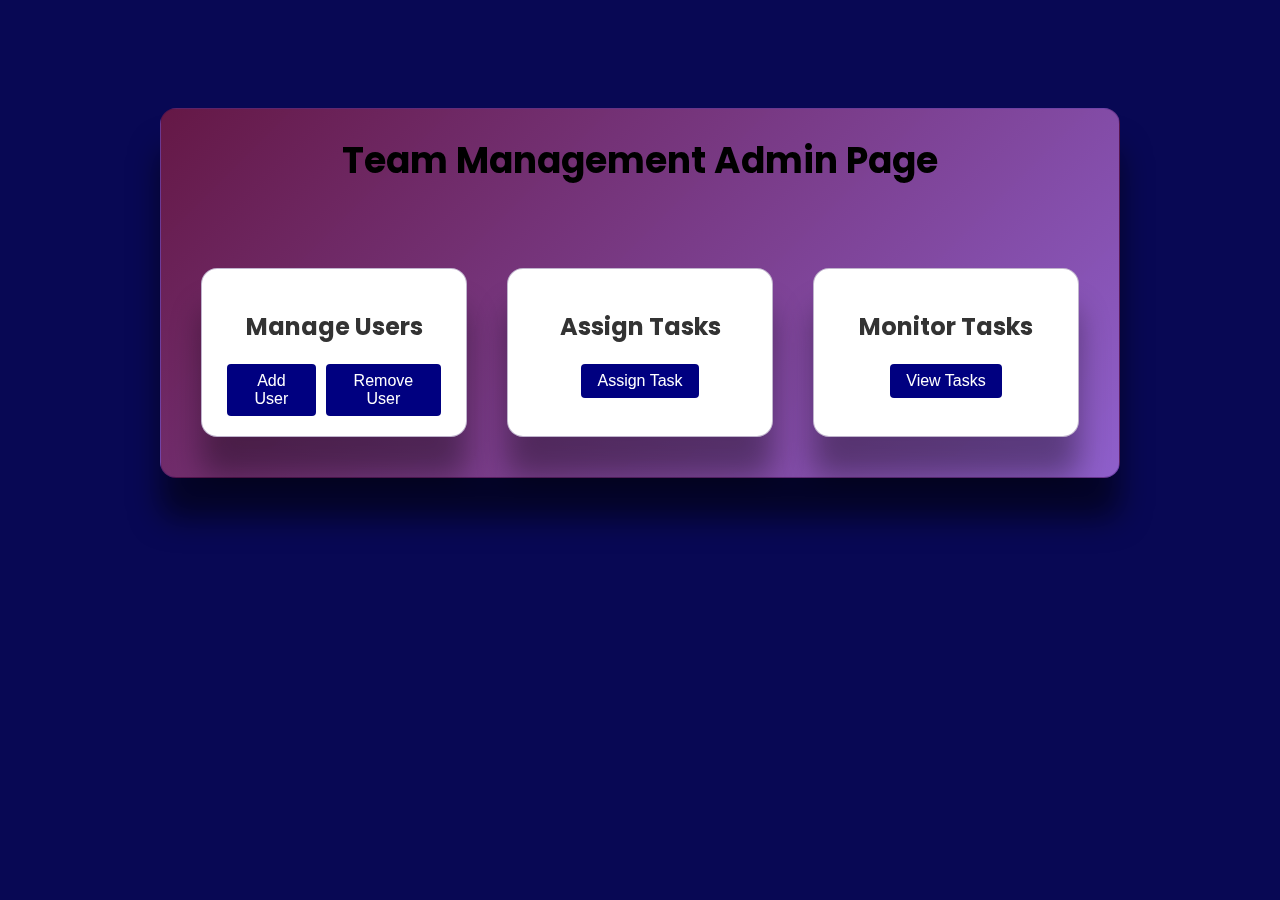
==== src/frontend/mainpage.html @ 4b9954de "added admin page" ====
<!DOCTYPE html>
<html>
<head>
  <title>Team Management Admin Page</title>
  <link rel="stylesheet" href="https://fonts.googleapis.com/css2?family=Poppins&display=swap">
  <style>
    body {
      font-family: 'Poppins', sans-serif;
      background-color: rgb(8, 8, 84);
      color: #333333;
      height:95vh;
    }
    
    .container {
      text-align:center;
      max-width: 960px;
      margin: 0 auto;
      height:60vh;
      padding: 100px;
    }
    
    .admin-interface {

      background: linear-gradient(-45deg, rgba(158, 106, 217, 0.903), rgb(101, 24, 70));
      border-radius: 16px;
      box-shadow:0 40px 30px rgba(0, 0, 0, 0.541);
      backdrop-filter: blur(9.8px);
      -webkit-backdrop-filter: blur(9.8px);
      border: 1px solid rgba(46, 8, 89, 0.3);
      /* padding: 20px;
      margin: 20px;
      background-color: #ffffff;
      border-radius: 8px;
      box-shadow: 0px 2px 4px rgba(0, 0, 0, 0.1); */
    }
    
    .title {
      font-size: 36px;
      font-weight: bold;
      color: black;
      margin-bottom: 30px;
    }
    
    .content-sections {
      display: flex;
      justify-content: space-around;
      margin-top: 40px;
      padding:20px;
    }
    
    .section {
      width: 30%;
      background-color: white;
      padding: 20px;
      border-radius: 8px;
      margin:20px;
      border-radius: 16px;
      box-shadow:0 40px 30px rgba(0, 0, 0, 0.344);
      backdrop-filter: blur(9.8px);
      -webkit-backdrop-filter: blur(9.8px);
      border: 1px solid rgba(46, 8, 89, 0.3);
    }
    
    .section-title {
      font-size: 24px;
      font-weight: bold;
      margin-bottom: 20px;
    }
    
    .section-buttons {
      display: flex;
      justify-content: center;
      margin-top: 20px;
    }
    
    .section-buttons button {
      padding: 8px 16px;
      background-color: navy;
      color: white;
      border: none;
      border-radius: 4px;
      cursor: pointer;
      margin: 0 5px;
      font-size: 16px;
      transition: background-color 0.3s, transform 0.3s;
    }
    
    .section-buttons button:hover {
      background-color: #001f4d;
      transform: scale(1.05);
    }
    
    .section-buttons button:focus {
      outline: none;
    }
  </style>
</head>
<body>
  <div class="container">
    <div class="admin-interface">
      <h1 class="title">Team Management Admin Page</h1>
      
      <div class="content-sections">
        <div class="section">
          <h2 class="section-title">Manage Users</h2>
          <div class="section-buttons">
            <button>Add User</button>
            <button>Remove User</button>
          </div>
        </div>
        
        <div class="section">
          <h2 class="section-title">Assign Tasks</h2>
          <div class="section-buttons">
            <button>Assign Task</button>
          </div>
        </div>
        
        <div class="section">
          <h2 class="section-title">Monitor Tasks</h2>
          <div class="section-buttons">
            <button>View Tasks</button>
          </div>
        </div>
      </div>
    </div>
  </div>
</body>
</html>
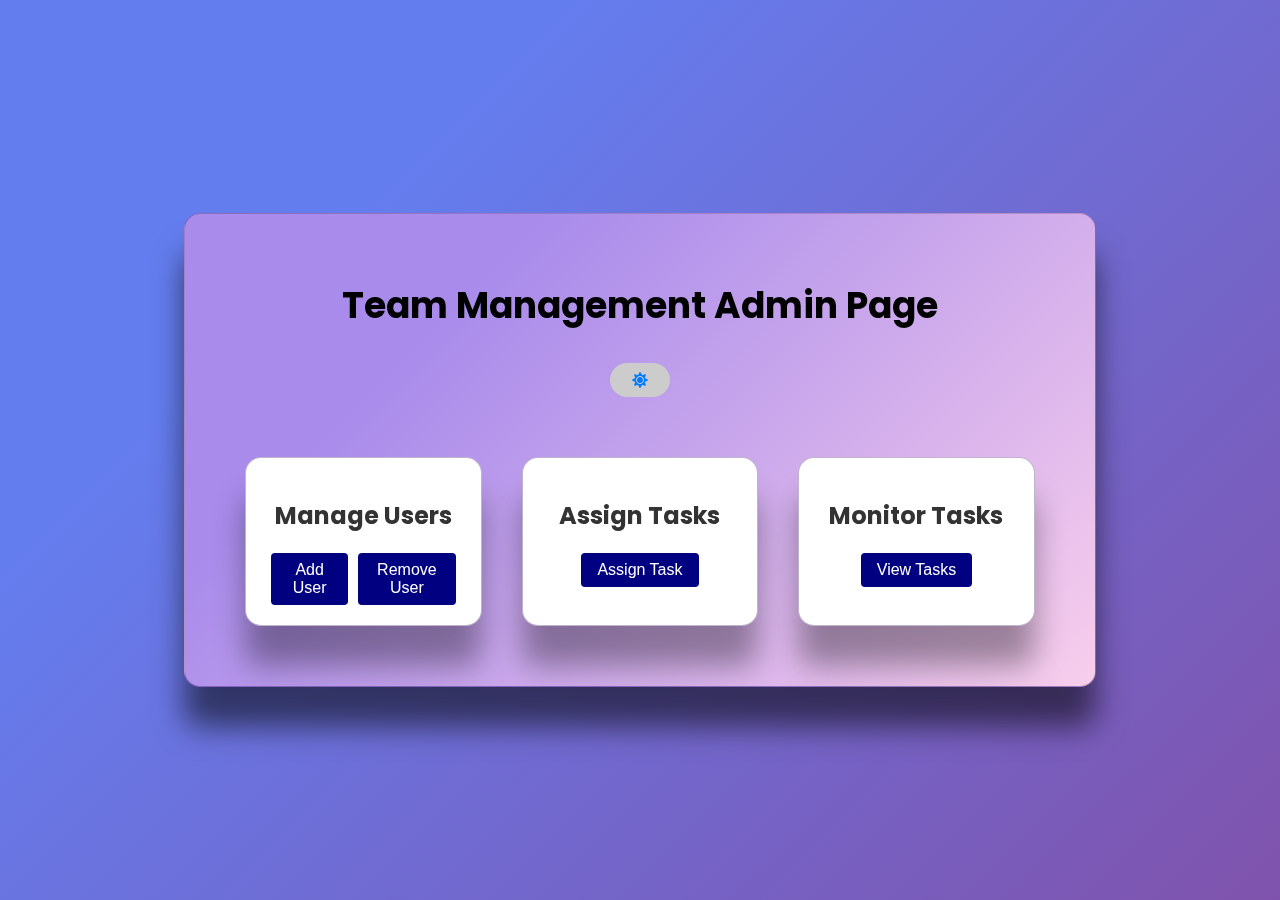
==== commit 4b10e30a: "mohneesh did some cool art" ====
--- a/src/frontend/mainpage.html
+++ b/src/frontend/mainpage.html
@@ -3,59 +3,66 @@
 <head>
   <title>Team Management Admin Page</title>
   <link rel="stylesheet" href="https://fonts.googleapis.com/css2?family=Poppins&display=swap">
+  <link rel="stylesheet" href="https://cdnjs.cloudflare.com/ajax/libs/font-awesome/5.15.3/css/all.min.css">
   <style>
     body {
       font-family: 'Poppins', sans-serif;
-      background-color: rgb(8, 8, 84);
+      background-color: #7f53ac;
+      background-image: linear-gradient(315deg, #7f53ac 0%, #647dee 74%);
       color: #333333;
-      height:95vh;
+      height: 100vh;
+      margin: 0;
     }
     
     .container {
-      text-align:center;
+      text-align: center;
       max-width: 960px;
       margin: 0 auto;
-      height:60vh;
-      padding: 100px;
+      height: 100%;
+      display: flex;
+      align-items: center;
+      justify-content: center;
     }
     
     .admin-interface {
-
-      background: linear-gradient(-45deg, rgba(158, 106, 217, 0.903), rgb(101, 24, 70));
+      background-color: #f8ceec;
+      background-image: linear-gradient(315deg, #f8ceec 0%, #a88beb 74%);
       border-radius: 16px;
-      box-shadow:0 40px 30px rgba(0, 0, 0, 0.541);
+      box-shadow: 0 40px 30px rgba(0, 0, 0, 0.541);
       backdrop-filter: blur(9.8px);
       -webkit-backdrop-filter: blur(9.8px);
       border: 1px solid rgba(46, 8, 89, 0.3);
-      /* padding: 20px;
+      padding: 40px;
       margin: 20px;
-      background-color: #ffffff;
-      border-radius: 8px;
-      box-shadow: 0px 2px 4px rgba(0, 0, 0, 0.1); */
     }
     
     .title {
       font-size: 36px;
       font-weight: bold;
+      margin-bottom: 30px;
+    }
+    
+    .title.light-mode {
       color: black;
-      margin-bottom: 30px;
+    }
+    
+    .title.dark-mode {
+      color: white;
     }
     
     .content-sections {
       display: flex;
       justify-content: space-around;
       margin-top: 40px;
-      padding:20px;
     }
     
     .section {
-      width: 30%;
+      flex: 1;
       background-color: white;
       padding: 20px;
-      border-radius: 8px;
-      margin:20px;
       border-radius: 16px;
-      box-shadow:0 40px 30px rgba(0, 0, 0, 0.344);
+      margin: 20px;
+      box-shadow: 0 40px 30px rgba(0, 0, 0, 0.344);
       backdrop-filter: blur(9.8px);
       -webkit-backdrop-filter: blur(9.8px);
       border: 1px solid rgba(46, 8, 89, 0.3);
@@ -93,37 +100,137 @@
     .section-buttons button:focus {
       outline: none;
     }
+    
+    .switch {
+      position: relative;
+      display: inline-block;
+      width: 60px;
+      height: 34px;
+    }
+    
+    .switch input {
+      opacity: 0;
+      width: 0;
+      height: 0;
+    }
+    
+    .slider {
+      position: absolute;
+      cursor: pointer;
+      top: 0;
+      left: 0;
+      right: 0;
+      bottom: 0;
+      background-color: #ccc;
+      -webkit-transition: .4s;
+      transition: .4s;
+      border-radius: 34px;
+    }
+    
+    .slider:before {
+      position: absolute;
+      content: "\f185";
+      font-family: "Font Awesome 5 Free";
+      font-weight: 900;
+      font-size: 16px;
+      color: #007bff;
+      display: flex;
+      align-items: center;
+      justify-content: center;
+      height: 100%;
+      width: 100%;
+      transition: transform 0.4s, color 0.4s;
+    }
+    
+    input:checked + .slider:before {
+      content: "\f186";
+      color: white;
+      transform: translateX(26px);
+    }
+    
+    input:checked + .slider {
+      background-color: #2196F3;
+    }
+    
+    input:focus + .slider {
+      box-shadow: 0 0 1px #2196F3;
+    }
+    
+    /* Dark mode styles */
+    body.dark-mode {
+      background-color: #1e1e1e;
+      background-image: linear-gradient(315deg, #05253b 0%, #0e0c62 74%);
+      color: #ffffff;
+    }
+    
+    .admin-interface.dark-mode {
+      background-color: #292929;
+      background-image: linear-gradient(315deg, #0d1e2e 0%, #0e424e 74%);
+      color: #ffffff;
+    }
+    
+    .section.dark-mode {
+      background-color: #333333;
+      box-shadow: 0 40px 30px rgba(0, 0, 0, 0.541);
+      border: 1px solid rgba(255, 255, 255, 0.3);
+    }
+    
+    .section-buttons.dark-mode button {
+      background-color: #0063cc;
+    }
   </style>
 </head>
 <body>
   <div class="container">
     <div class="admin-interface">
-      <h1 class="title">Team Management Admin Page</h1>
+      <h1 class="title light-mode">Team Management Admin Page</h1>
+      <label class="switch">
+        <input type="checkbox" id="dark-mode-toggle">
+        <span class="slider"></span>
+      </label>
       
       <div class="content-sections">
         <div class="section">
           <h2 class="section-title">Manage Users</h2>
           <div class="section-buttons">
-            <button>Add User</button>
-            <button>Remove User</button>
+            <button class="btn btn-primary">Add User</button>
+            <button class="btn btn-primary">Remove User</button>
           </div>
         </div>
         
         <div class="section">
           <h2 class="section-title">Assign Tasks</h2>
           <div class="section-buttons">
-            <button>Assign Task</button>
+            <button class="btn btn-primary">Assign Task</button>
           </div>
         </div>
         
         <div class="section">
           <h2 class="section-title">Monitor Tasks</h2>
           <div class="section-buttons">
-            <button>View Tasks</button>
+            <button class="btn btn-primary">View Tasks</button>
           </div>
         </div>
       </div>
     </div>
   </div>
+  
+  <script>
+    const darkModeToggle = document.getElementById('dark-mode-toggle');
+    const body = document.body;
+    const adminInterface = document.querySelector('.admin-interface');
+    const sections = document.querySelectorAll('.section');
+    const buttons = document.querySelectorAll('.section-buttons button');
+    const title = document.querySelector('.title');
+    
+    darkModeToggle.addEventListener('change', () => {
+      body.classList.toggle('dark-mode');
+      adminInterface.classList.toggle('dark-mode');
+      sections.forEach(section => section.classList.toggle('dark-mode'));
+      buttons.forEach(button => button.classList.toggle('dark-mode'));
+      title.classList.toggle('light-mode');
+      title.classList.toggle('dark-mode');
+    });
+  </script>
 </body>
 </html>
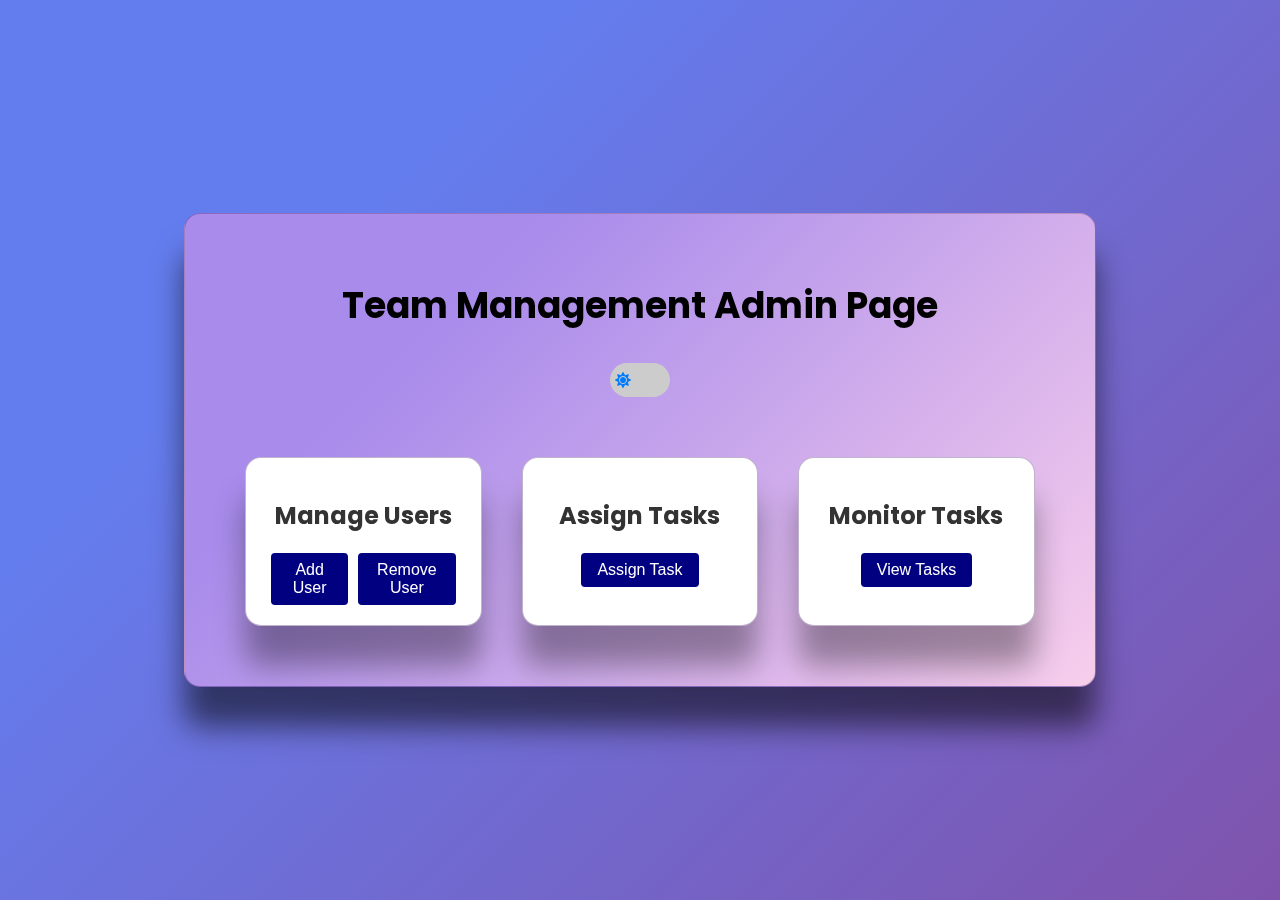
==== commit ec3773a1: "reworked login logic and improved readability" ====
--- a/src/frontend/mainpage.html
+++ b/src/frontend/mainpage.html
@@ -1,184 +1,10 @@
 <!DOCTYPE html>
-<html>
+<html lang="en">
 <head>
   <title>Team Management Admin Page</title>
   <link rel="stylesheet" href="https://fonts.googleapis.com/css2?family=Poppins&display=swap">
   <link rel="stylesheet" href="https://cdnjs.cloudflare.com/ajax/libs/font-awesome/5.15.3/css/all.min.css">
-  <style>
-    body {
-      font-family: 'Poppins', sans-serif;
-      background-color: #7f53ac;
-      background-image: linear-gradient(315deg, #7f53ac 0%, #647dee 74%);
-      color: #333333;
-      height: 100vh;
-      margin: 0;
-    }
-    
-    .container {
-      text-align: center;
-      max-width: 960px;
-      margin: 0 auto;
-      height: 100%;
-      display: flex;
-      align-items: center;
-      justify-content: center;
-    }
-    
-    .admin-interface {
-      background-color: #f8ceec;
-      background-image: linear-gradient(315deg, #f8ceec 0%, #a88beb 74%);
-      border-radius: 16px;
-      box-shadow: 0 40px 30px rgba(0, 0, 0, 0.541);
-      backdrop-filter: blur(9.8px);
-      -webkit-backdrop-filter: blur(9.8px);
-      border: 1px solid rgba(46, 8, 89, 0.3);
-      padding: 40px;
-      margin: 20px;
-    }
-    
-    .title {
-      font-size: 36px;
-      font-weight: bold;
-      margin-bottom: 30px;
-    }
-    
-    .title.light-mode {
-      color: black;
-    }
-    
-    .title.dark-mode {
-      color: white;
-    }
-    
-    .content-sections {
-      display: flex;
-      justify-content: space-around;
-      margin-top: 40px;
-    }
-    
-    .section {
-      flex: 1;
-      background-color: white;
-      padding: 20px;
-      border-radius: 16px;
-      margin: 20px;
-      box-shadow: 0 40px 30px rgba(0, 0, 0, 0.344);
-      backdrop-filter: blur(9.8px);
-      -webkit-backdrop-filter: blur(9.8px);
-      border: 1px solid rgba(46, 8, 89, 0.3);
-    }
-    
-    .section-title {
-      font-size: 24px;
-      font-weight: bold;
-      margin-bottom: 20px;
-    }
-    
-    .section-buttons {
-      display: flex;
-      justify-content: center;
-      margin-top: 20px;
-    }
-    
-    .section-buttons button {
-      padding: 8px 16px;
-      background-color: navy;
-      color: white;
-      border: none;
-      border-radius: 4px;
-      cursor: pointer;
-      margin: 0 5px;
-      font-size: 16px;
-      transition: background-color 0.3s, transform 0.3s;
-    }
-    
-    .section-buttons button:hover {
-      background-color: #001f4d;
-      transform: scale(1.05);
-    }
-    
-    .section-buttons button:focus {
-      outline: none;
-    }
-    
-    .switch {
-      position: relative;
-      display: inline-block;
-      width: 60px;
-      height: 34px;
-    }
-    
-    .switch input {
-      opacity: 0;
-      width: 0;
-      height: 0;
-    }
-    
-    .slider {
-      position: absolute;
-      cursor: pointer;
-      top: 0;
-      left: 0;
-      right: 0;
-      bottom: 0;
-      background-color: #ccc;
-      -webkit-transition: .4s;
-      transition: .4s;
-      border-radius: 34px;
-    }
-    
-    .slider:before {
-      position: absolute;
-      content: "\f185";
-      font-family: "Font Awesome 5 Free";
-      font-weight: 900;
-      font-size: 16px;
-      color: #007bff;
-      display: flex;
-      align-items: center;
-      justify-content: center;
-      height: 100%;
-      width: 100%;
-      transition: transform 0.4s, color 0.4s;
-    }
-    
-    input:checked + .slider:before {
-      content: "\f186";
-      color: white;
-      transform: translateX(26px);
-    }
-    
-    input:checked + .slider {
-      background-color: #2196F3;
-    }
-    
-    input:focus + .slider {
-      box-shadow: 0 0 1px #2196F3;
-    }
-    
-    /* Dark mode styles */
-    body.dark-mode {
-      background-color: #1e1e1e;
-      background-image: linear-gradient(315deg, #05253b 0%, #0e0c62 74%);
-      color: #ffffff;
-    }
-    
-    .admin-interface.dark-mode {
-      background-color: #292929;
-      background-image: linear-gradient(315deg, #0d1e2e 0%, #0e424e 74%);
-      color: #ffffff;
-    }
-    
-    .section.dark-mode {
-      background-color: #333333;
-      box-shadow: 0 40px 30px rgba(0, 0, 0, 0.541);
-      border: 1px solid rgba(255, 255, 255, 0.3);
-    }
-    
-    .section-buttons.dark-mode button {
-      background-color: #0063cc;
-    }
-  </style>
+  <link rel="stylesheet" href="styling/mainpage.css">
 </head>
 <body>
   <div class="container">
@@ -215,22 +41,6 @@
     </div>
   </div>
   
-  <script>
-    const darkModeToggle = document.getElementById('dark-mode-toggle');
-    const body = document.body;
-    const adminInterface = document.querySelector('.admin-interface');
-    const sections = document.querySelectorAll('.section');
-    const buttons = document.querySelectorAll('.section-buttons button');
-    const title = document.querySelector('.title');
-    
-    darkModeToggle.addEventListener('change', () => {
-      body.classList.toggle('dark-mode');
-      adminInterface.classList.toggle('dark-mode');
-      sections.forEach(section => section.classList.toggle('dark-mode'));
-      buttons.forEach(button => button.classList.toggle('dark-mode'));
-      title.classList.toggle('light-mode');
-      title.classList.toggle('dark-mode');
-    });
-  </script>
+  <script src="logic/mainpage.js"></script>
 </body>
 </html>
--- a/src/frontend/styling/mainpage.css
+++ b/src/frontend/styling/mainpage.css
@@ -0,0 +1,175 @@
+@import url("https://cdnjs.cloudflare.com/ajax/libs/font-awesome/5.15.3/css/all.min.css");
+@import url("https://fonts.googleapis.com/css2?family=Poppins&display=swap");
+    body {
+      font-family: 'Poppins', sans-serif;
+      background-color: #7f53ac;
+      background-image: linear-gradient(315deg, #7f53ac 0%, #647dee 74%);
+      color: #333333;
+      height: 100vh;
+      margin: 0;
+    }
+    
+    .container {
+      text-align: center;
+      max-width: 960px;
+      margin: 0 auto;
+      height: 100%;
+      display: flex;
+      align-items: center;
+      justify-content: center;
+    }
+    
+    .admin-interface {
+      background-color: #f8ceec;
+      background-image: linear-gradient(315deg, #f8ceec 0%, #a88beb 74%);
+      border-radius: 16px;
+      box-shadow: 0 40px 30px rgba(0, 0, 0, 0.541);
+      backdrop-filter: blur(9.8px);
+      -webkit-backdrop-filter: blur(9.8px);
+      border: 1px solid rgba(46, 8, 89, 0.3);
+      padding: 40px;
+      margin: 20px;
+    }
+    
+    .title {
+      font-size: 36px;
+      font-weight: bold;
+      margin-bottom: 30px;
+    }
+    
+    .title.light-mode {
+      color: black;
+    }
+    
+    .title.dark-mode {
+      color: white;
+    }
+    
+    .content-sections {
+      display: flex;
+      justify-content: space-around;
+      margin-top: 40px;
+    }
+    
+    .section {
+      flex: 1;
+      background-color: white;
+      padding: 20px;
+      border-radius: 16px;
+      margin: 20px;
+      box-shadow: 0 40px 30px rgba(0, 0, 0, 0.344);
+      backdrop-filter: blur(9.8px);
+      -webkit-backdrop-filter: blur(9.8px);
+      border: 1px solid rgba(46, 8, 89, 0.3);
+    }
+    
+    .section-title {
+      font-size: 24px;
+      font-weight: bold;
+      margin-bottom: 20px;
+    }
+    
+    .section-buttons {
+      display: flex;
+      justify-content: center;
+      margin-top: 20px;
+    }
+    
+    .section-buttons button {
+      padding: 8px 16px;
+      background-color: navy;
+      color: white;
+      border: none;
+      border-radius: 4px;
+      cursor: pointer;
+      margin: 0 5px;
+      font-size: 16px;
+      transition: background-color 0.3s, transform 0.3s;
+    }
+    
+    .section-buttons button:hover {
+      background-color: #001f4d;
+      transform: scale(1.05);
+    }
+    
+    .section-buttons button:focus {
+      outline: none;
+    }
+    
+    .switch {
+      position: relative;
+      display: inline-block;
+      width: 60px;
+      height: 34px;
+    }
+    
+    .switch input {
+      opacity: 0;
+      width: 0;
+      height: 0;
+    }
+    
+    .slider {
+      position: absolute;
+      cursor: pointer;
+      top: 0;
+      left: 0;
+      right: 0;
+      bottom: 0;
+      background-color: #ccc;
+      -webkit-transition: .4s;
+      transition: .4s;
+      border-radius: 34px;
+    }
+    
+    .slider:before {
+      content: "\f185";
+      font-family: "Font Awesome 5 Free";
+      font-weight: 900;
+      font-size: 16px;
+      color: #007bff;
+      display: flex;
+      align-items: center;
+      justify-content: flex-start;
+      padding-left: 5px;
+      height: 100%;
+      width: 100%;
+      transition: transform 0.4s, color 0.4s;
+    }
+    
+    input:checked + .slider:before {
+      content: "\f186";
+      color: white;
+      transform: translateX(32px);
+    }
+    
+    input:checked + .slider {
+      background-color: #2196F3;
+    }
+    
+    input:focus + .slider {
+      box-shadow: 0 0 1px #2196F3;
+    }
+    
+    /* Dark mode styles */
+    body.dark-mode {
+      background-color: #1e1e1e;
+      background-image: linear-gradient(315deg, #05253b 0%, #0e0c62 74%);
+      color: #ffffff;
+    }
+    
+    .admin-interface.dark-mode {
+      background-color: #292929;
+      background-image: linear-gradient(315deg, #0d1e2e 0%, #0e424e 74%);
+      color: #ffffff;
+    }
+    
+    .section.dark-mode {
+      background-color: #333333;
+      box-shadow: 0 40px 30px rgba(0, 0, 0, 0.541);
+      border: 1px solid rgba(255, 255, 255, 0.3);
+    }
+    
+    .section-buttons.dark-mode button {
+      background-color: #0063cc;
+    }
